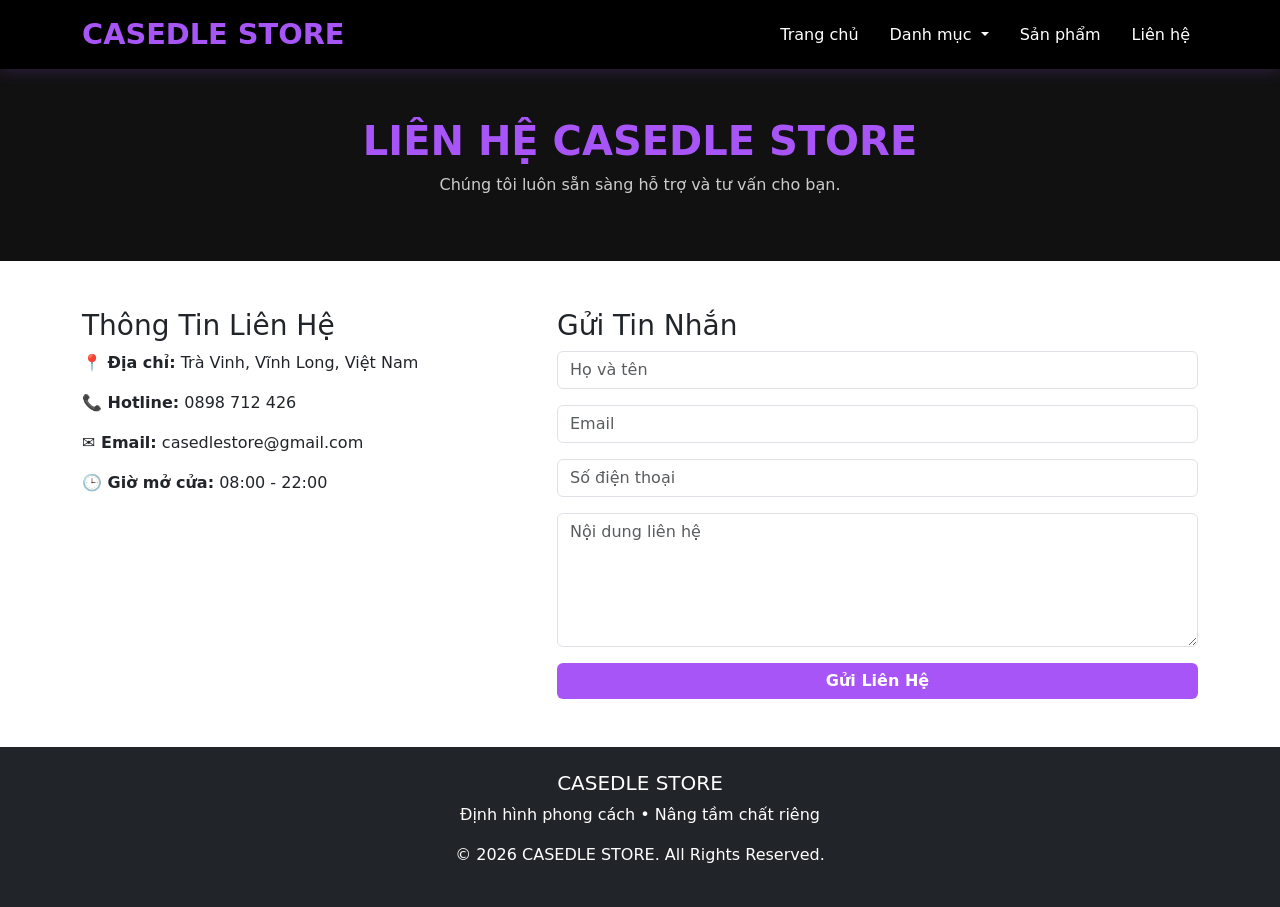
==== html/lienhe.html @ bdde7326 "r" ====
<!DOCTYPE html>
<html lang="vi">
<head>
    <meta charset="UTF-8">
    <meta name="viewport" content="width=device-width, initial-scale=1.0">
    <title>Liên Hệ - CASEDLE STORE</title>

    <link href="https://cdn.jsdelivr.net/npm/bootstrap@5.3.8/dist/css/bootstrap.min.css" rel="stylesheet">
    <link rel="stylesheet" href="../css/style2.css">
</head>
<body>

<!-- NAVBAR -->
<nav class="navbar navbar-expand-lg navbar-dark bg-dark sticky-top">
    <div class="container">

        <!-- Logo -->
        <a class="navbar-brand fw-bold" href="../index.html">
            CASEDLE STORE
        </a>

        <button class="navbar-toggler" type="button"
                data-bs-toggle="collapse"
                data-bs-target="#menu">
            <span class="navbar-toggler-icon"></span>
        </button>

        <div class="collapse navbar-collapse" id="menu">

            <ul class="navbar-nav ms-auto">

                <li class="nav-item">
                    <a class="nav-link" href="../index.html">Trang chủ</a>
                </li>
                <li class="nav-item dropdown">
                    <a class="nav-link dropdown-toggle"
                       href="#"
                       data-bs-toggle="dropdown">
                        Danh mục
                    </a>

                    <ul class="dropdown-menu">
                        <li><a class="dropdown-item" href="thoitrangnam.html">Thời trang Nam</a></li>
                        <li><a class="dropdown-item" href="thoitrangnu.html">Thời trang Nữ</a></li>
                        <li><a class="dropdown-item" href="giaydep.html">Giày dép</a></li>
                        <li><a class="dropdown-item" href="phukien.html">Phụ kiện</a></li>
                    </ul>
                </li>
                <li class="nav-item">
                    <a class="nav-link" href="sanpham.html">Sản phẩm</a>
                </li>

                <!-- Danh mục dropdown -->
               

                <li class="nav-item">
                    <a class="nav-link active" href="lienhe.html">Liên hệ</a>
                </li>

            </ul>

        </div>
    </div>
</nav>

<!-- HEADER -->
<section class="contact-header text-center py-5">
    <div class="container">
        <h1>LIÊN HỆ CASEDLE STORE</h1>
        <p>Chúng tôi luôn sẵn sàng hỗ trợ và tư vấn cho bạn.</p>
    </div>
</section>

<!-- CONTENT -->
<section class="container py-5">
    <div class="row">

        <div class="col-md-5 mb-4">
            <div class="contact-info">
                <h3>Thông Tin Liên Hệ</h3>

                <p><strong>📍 Địa chỉ:</strong> Trà Vinh, Vĩnh Long, Việt Nam</p>
                <p><strong>📞 Hotline:</strong> 0898 712 426</p>
                <p><strong>✉ Email:</strong> casedlestore@gmail.com</p>
                <p><strong>🕒 Giờ mở cửa:</strong> 08:00 - 22:00</p>
            </div>
        </div>

        <div class="col-md-7">
            <div class="contact-form">
                <h3>Gửi Tin Nhắn</h3>

                <form>
                    <div class="mb-3">
                        <input type="text" class="form-control" placeholder="Họ và tên">
                    </div>

                    <div class="mb-3">
                        <input type="email" class="form-control" placeholder="Email">
                    </div>

                    <div class="mb-3">
                        <input type="tel" class="form-control" placeholder="Số điện thoại">
                    </div>

                    <div class="mb-3">
                        <textarea class="form-control" rows="5" placeholder="Nội dung liên hệ"></textarea>
                    </div>

                    <button type="submit" class="btn btn-warning w-100">
                        Gửi Liên Hệ
                    </button>
                </form>
            </div>
        </div>

    </div>
</section>

<!-- FOOTER -->
<footer class="bg-dark text-white text-center py-4">
    <h5>CASEDLE STORE</h5>
    <p>Định hình phong cách • Nâng tầm chất riêng</p>
    <p>© 2026 CASEDLE STORE. All Rights Reserved.</p>
</footer>

<script src="https://cdn.jsdelivr.net/npm/bootstrap@5.3.8/dist/js/bootstrap.bundle.min.js"></script>

</body>
</html>
---- css/style2.css ----
*{
    margin:0;
    padding:0;
    box-sizing:border-box;
}

.navbar{
    background:#000 !important;
    box-shadow:0 2px 15px rgba(168,85,247,.2);
}

/* Logo */
.navbar-brand{
    color:#a855f7 !important;
    font-size:1.8rem;
    font-weight:bold;
}

.nav-link{
    color:white !important;
    margin-left:15px;
    transition:.3s;
}

/* Nút menu điện thoại */
.navbar-toggler{
    border:1px solid #a855f7;
}
.contact-header{
    background:#111;
    padding:60px 20px;
}

.contact-header h1{
    color:#a855f7;
    font-weight:bold;
}

.contact-header p{
    color:#ccc;
}


.btn-warning{
    background:#a855f7;
    border:none;
    color:white;
    font-weight:bold;
}

.btn-warning:hover{
    background:#9333ea;
}
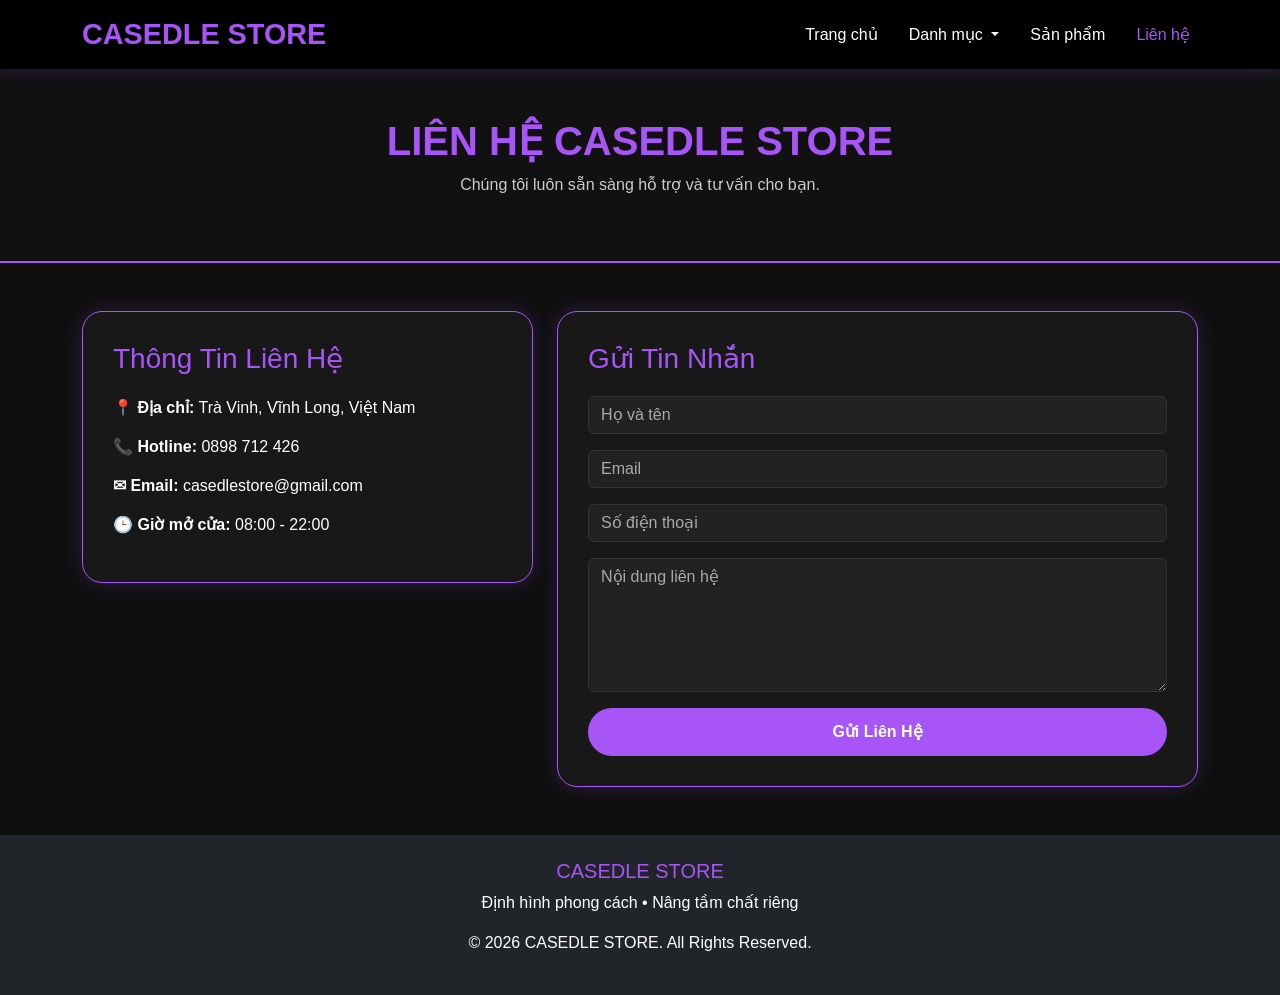
==== commit 434d5cc6: "o" ====
--- a/html/lienhe.html
+++ b/html/lienhe.html
@@ -9,6 +9,7 @@
     <link rel="stylesheet" href="../css/style2.css">
 </head>
 <body>
+    
 
 <!-- NAVBAR -->
 <nav class="navbar navbar-expand-lg navbar-dark bg-dark sticky-top">
--- a/css/style2.css
+++ b/css/style2.css
@@ -1,16 +1,21 @@
-
 *{
     margin:0;
     padding:0;
     box-sizing:border-box;
 }
 
+body{
+    font-family:'Segoe UI',sans-serif;
+    background:#0f0f0f;
+    color:white;
+}
+
+/* Navbar */
 .navbar{
     background:#000 !important;
     box-shadow:0 2px 15px rgba(168,85,247,.2);
 }
 
-/* Logo */
 .navbar-brand{
     color:#a855f7 !important;
     font-size:1.8rem;
@@ -23,13 +28,30 @@
     transition:.3s;
 }
 
-/* Nút menu điện thoại */
-.navbar-toggler{
+.nav-link:hover,
+.nav-link.active{
+    color:#a855f7 !important;
+}
+
+/* Dropdown */
+.dropdown-menu{
+    background:#111;
     border:1px solid #a855f7;
 }
+
+.dropdown-item{
+    color:white;
+}
+
+.dropdown-item:hover{
+    background:#a855f7;
+    color:white;
+}
+
+/* Header */
 .contact-header{
     background:#111;
-    padding:60px 20px;
+    border-bottom:2px solid #a855f7;
 }
 
 .contact-header h1{
@@ -41,15 +63,63 @@
     color:#ccc;
 }
 
+/* Box */
+.contact-info,
+.contact-form{
+    background:#181818;
+    padding:30px;
+    border-radius:20px;
+    border:1px solid #a855f7;
+    box-shadow:0 0 20px rgba(168,85,247,.2);
+}
 
+.contact-info h3,
+.contact-form h3{
+    color:#a855f7;
+    margin-bottom:20px;
+}
+
+.contact-info p{
+    margin-bottom:15px;
+}
+
+/* Form */
+.form-control{
+    background:#222;
+    border:1px solid #333;
+    color:white;
+}
+
+.form-control:focus{
+    background:#222;
+    color:white;
+    border-color:#a855f7;
+    box-shadow:0 0 10px rgba(168,85,247,.4);
+}
+
+.form-control::placeholder{
+    color:#aaa;
+}
+
+/* Button */
 .btn-warning{
     background:#a855f7;
     border:none;
     color:white;
     font-weight:bold;
+    border-radius:30px;
+    padding:12px;
 }
 
 .btn-warning:hover{
     background:#9333ea;
 }
 
+/* Footer */
+footer{
+    background:#000;
+}
+
+footer h5{
+    color:#a855f7;
+}
